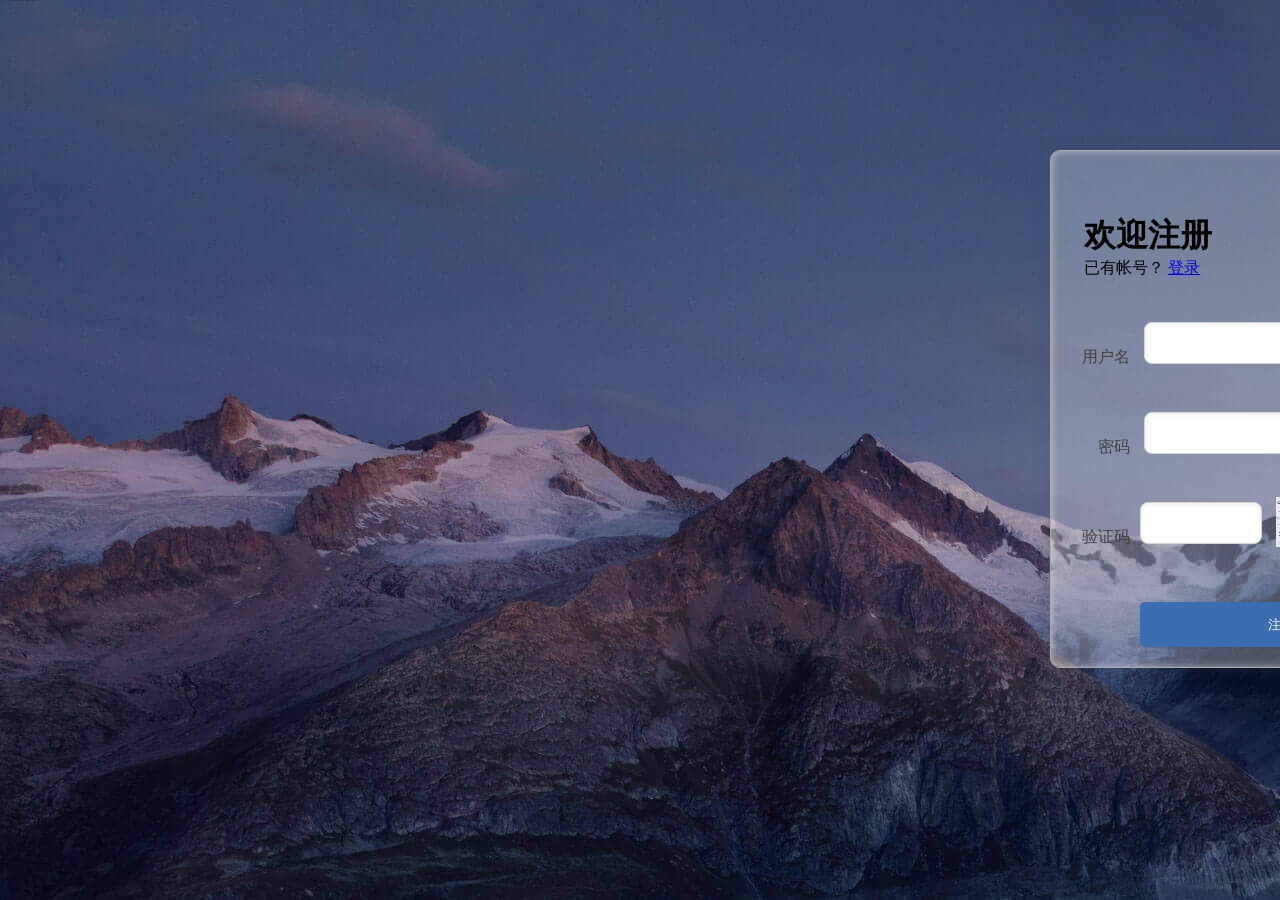
==== ajax/src/main/webapp/ajaxNote.html @ 70cd3d1c "Initial commit" ====
<!DOCTYPE html>
<html lang="en">
<head>
    <meta charset="UTF-8">
    <title>欢迎注册</title>
    <link href="css/register.css" rel="stylesheet">
</head>
<body>

<div class="form-div">
    <div class="reg-content">
        <h1>欢迎注册</h1>
        <span>已有帐号？</span> <a href="login.html">登录</a>
    </div>
    <form id="reg-form" action="#" method="get">

        <table>

            <tr>
                <td>用户名</td>
                <td class="inputs">
                    <input name="username" type="text" id="username">
                    <br>
                    <span id="username_err" class="err_msg" style="display: none">用户名已存在</span>
                </td>

            </tr>

            <tr>
                <td>密码</td>
                <td class="inputs">
                    <input name="password" type="password" id="password">
                    <br>
                    <span id="password_err" class="err_msg" style="display: none">密码格式有误</span>
                </td>
            </tr>


            <tr>
                <td>验证码</td>
                <td class="inputs">
                    <input name="checkCode" type="text" id="checkCode">
                    <img src="imgs/a.jpg">
                    <a href="#" id="changeImg">看不清？</a>
                </td>
            </tr>

        </table>

        <div class="buttons">
            <input value="注 册" type="submit" id="reg_btn">
        </div>
        <br class="clear">
    </form>

</div>

<script src="js/axios-0.18.0.js"></script>
<script>
    //region Ajax方法
    document.querySelector("#username").addEventListener("blur", function () {
        let username = this.value;
        //1、XMLHttpRequest对象创建
        let xhttp;
        if (window.XMLHttpRequest) {
            xhttp = new XMLHttpRequest();
        } else {
            // code for IE6, IE5
            xhttp = new ActiveXObject("Microsoft.XMLHTTP");
        }

        //2、打开与服务器的连接
        //get
        xhttp.open("GET", "http://localhost:8080/ajax/ajaxServlet?username=" + username, true);//true表示使用异步方式，默认为true
        //这里的绝对路径为了实现前后端分离
        //3、发送请求
        xhttp.send();//参数为请求体(get没有请求体，通常不填或者为null)
        //post
        // xhttp.open("post", "ajaxServlet", true);
        //设置请求头（在open（）方法后，send（）方法前）
        // xhttp.setRequestHeader("Content-type","application/x-www-form-urlencoded");
        // xhttp.send("username=" + username)


        //4、获取响应
        xhttp.onreadystatechange = function () {//设置回调函数
            if (this.readyState === 4 && this.status === 200) {
                /*
                readyState表示XMLHttpRequest对象的状态，
                0状态：XMLHttpRequest对象刚创建，还没有调用open()方法；
                1状态：请求开始，调用了open()方法，但还没有调用send()方法
                2状态：调用完了send()方法，还未开始响应；
                3状态：服务器已经开始响应，但不表示响应结束了！
                4状态：服务器响应结束！(通常我们只关系这个状态！！！)

                status表示返回请求的状态
                 */
                if (this.responseText === "true") {
                    document.querySelector("#username_err").style.display = "block";
                } else {
                    document.querySelector("#username_err").style.display = "none";
                }
            }
        };
    });
    //endregion

</script>
</body>
</html>
---- ajax/src/main/webapp/css/register.css ----
* {
    margin: 0;
    padding: 0;
    list-style-type: none;
}
.reg-content{
    padding: 30px;
    margin: 3px;
}
a, img {
    border: 0;
}

body {
    background-image: url("../imgs/reg_bg_min.jpg") ;
    text-align: center;
}

table {
    border-collapse: collapse;
    border-spacing: 0;
}

td, th {
    padding: 0;
    height: 90px;

}
.inputs{
    vertical-align: top;
}

.clear {
    clear: both;
}

.clear:before, .clear:after {
    content: "";
    display: table;
}

.clear:after {
    clear: both;
}

.form-div {
    background-color: rgba(255, 255, 255, 0.27);
    border-radius: 10px;
    border: 1px solid #aaa;
    width: 424px;
    margin-top: 150px;
    margin-left:1050px;
    padding: 30px 0 20px 0px;
    font-size: 16px;
    box-shadow: inset 0px 0px 10px rgba(255, 255, 255, 0.5), 0px 0px 15px rgba(75, 75, 75, 0.3);
    text-align: left;
}

.form-div input[type="text"], .form-div input[type="password"], .form-div input[type="email"] {
    width: 268px;
    margin: 10px;
    line-height: 20px;
    font-size: 16px;
}

.form-div input[type="checkbox"] {
    margin: 20px 0 20px 10px;
}

.form-div input[type="button"], .form-div input[type="submit"] {
    margin: 10px 20px 0 0;
}

.form-div table {
    margin: 0 auto;
    text-align: right;
    color: rgba(64, 64, 64, 1.00);
}

.form-div table img {
    vertical-align: middle;
    margin: 0 0 5px 0;
}

.footer {
    color: rgba(64, 64, 64, 1.00);
    font-size: 12px;
    margin-top: 30px;
}

.form-div .buttons {
    float: right;
}

input[type="text"], input[type="password"], input[type="email"] {
    border-radius: 8px;
    box-shadow: inset 0 2px 5px #eee;
    padding: 10px;
    border: 1px solid #D4D4D4;
    color: #333333;
    margin-top: 5px;
}

input[type="text"]:focus, input[type="password"]:focus, input[type="email"]:focus {
    border: 1px solid #50afeb;
    outline: none;
}

input[type="button"], input[type="submit"] {
    padding: 7px 15px;
    background-color: #3c6db0;
    text-align: center;
    border-radius: 5px;
    overflow: hidden;
    min-width: 80px;
    border: none;
    color: #FFF;
    box-shadow: 1px 1px 1px rgba(75, 75, 75, 0.3);
}

input[type="button"]:hover, input[type="submit"]:hover {
    background-color: #5a88c8;
}

input[type="button"]:active, input[type="submit"]:active {
    background-color: #5a88c8;
}
.err_msg{
    color: red;
    padding-right: 170px;
}
#password_err,#tel_err{
    padding-right: 195px;
}

#reg_btn{
    margin-right:50px; width: 285px; height: 45px; margin-top:20px;
}

#checkCode{
    width: 100px;
}

#changeImg{
    color: aqua;
}
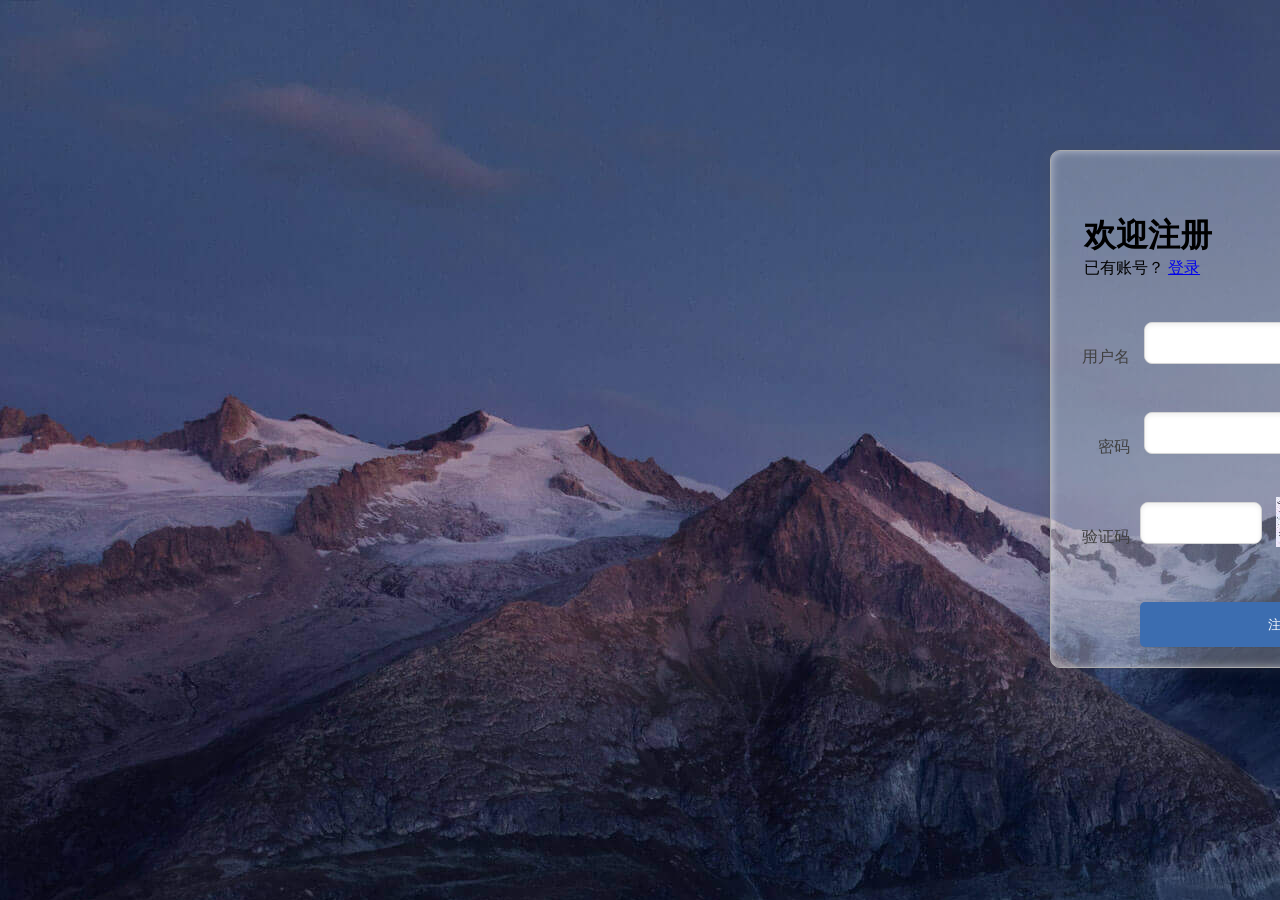
==== commit 2707877f: "update" ====
--- a/ajax/src/main/webapp/ajaxNote.html
+++ b/ajax/src/main/webapp/ajaxNote.html
@@ -10,7 +10,7 @@
 <div class="form-div">
     <div class="reg-content">
         <h1>欢迎注册</h1>
-        <span>已有帐号？</span> <a href="login.html">登录</a>
+        <span>已有账号？</span> <a href="login.html">登录</a>
     </div>
     <form id="reg-form" action="#" method="get">
 
